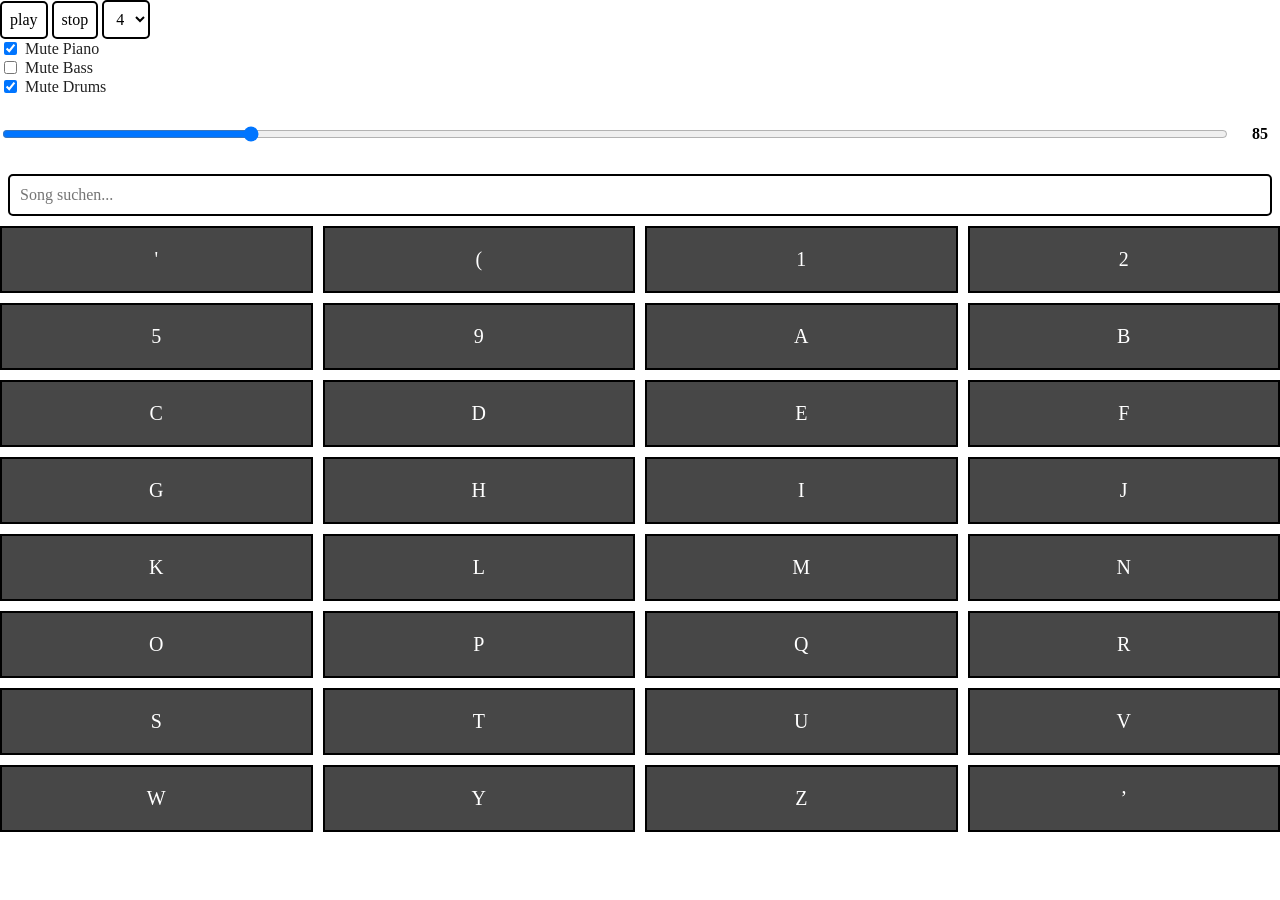
==== app/src/main/assets/website/index.html @ 666165ff "w" ====
<!DOCTYPE html>
<html lang="de">
<head>
	<meta charset="UTF-8">
	<meta name="viewport" content="width=device-width, initial-scale=1.0">
	<title>Jamini</title>
	<script src="js/howler.min.js"></script> 	
	<script src="js/SongParser.js"></script> 	
	<script src="js/DisplaySong.js"></script> 	
	<script src="js/gui.js"></script> 	
	<script src="js/BassLogic.js"></script>
	<script src="js/BassPlayer.js"></script> 	
	<script src="js/PianoVoicings.js"></script> 	 
	<script src="js/PianoLogic.js"></script> 	 	
	<script src="js/PianoPlayer.js"></script> 	
	<script src="js/DrumLogic.js"></script> 
	<script src="js/DrumPlayer.js"></script> 	 	
	<script src="js/ChordParser.js"></script> 	 	 
	<link rel="stylesheet" href="css/main.css">
</head>
<body>
	
	<div id="beatSelectContainer"></div>
	
	<input type="button" value="play" onclick="play();">
	<input type="button" value="stop" onclick="stop();">
	<select id="loopSelect">
		<option value="1">1</option>
		<option value="2">2</option>
		<option value="3">3</option>
		<option value="4" selected>4</option>
		<option value="5">5</option>
		<option value="6">6</option>
		<option value="7">7</option>
		<option value="8">8</option>
	</select>


<label>
	<input type="checkbox" id="mutePiano" checked> Mute Piano
</label>
<label>
	<input type="checkbox" id="muteBass"> Mute Bass
</label>
<label>
	<input type="checkbox" id="muteDrums" checked> Mute Drums
</label>



<br>
<div id="bpmControl">
<input id="bpmSlider" type="range" min="50" max="230" value="85" step="1" oninput="updateBPM(this.value)"/>
	<label for="bpmSlider"><span id="bpmValue">85</span></label> 	
</div>

	<div id="trackName"></div>
	<div id="chordWrapper"></div>

	<input type="text" id="songSearchTxt" placeholder="Song suchen...">
	<div id="songSearchResults"></div> <div id="songChooser"></div>
	<div id="songChooserSongs"></div>

	<script src="js/Songs.js"></script>
	<script src="js/Beats.js"></script> 
	<script src="js/app.js"></script> 	 	
</body>
</html>
---- app/src/main/assets/website/css/main.css ----
body {
	background-color: #ffffff; 
	color: #222222;
	font-family: Georgia, serif;
	margin: 0;
	padding: 0; 	
}

#trackName {
	width: 100%;
	text-align: center;
	margin-bottom: 10px;
	font-weight: bold;
	font-style: italic;
	font-size:14px;
}

#songChooser { 	
	border-radius: 10px; 	
	display: grid;
	grid-template-columns: repeat(4, 1fr); /* 4 Spalten */
	gap: 10px; /* Abstand zwischen den Containern */
	width: 100%;
}

#songChooserSongs{
	border-radius: 10px; 	
	display: grid;
	grid-template-columns: repeat(2, 1fr); 
	gap: 10px; /* Abstand zwischen den Containern */
	width: 100%;
}

.letterBox {
	background-color: #474747;
	color:#fff;
	padding: 20px;
	text-align: center; 	
	font-size:20px; 	 	 	 	 	 	
	transition: background-color 0.5s ease;
	border:2px solid black;
	cursor:pointer;
}

.songBox {
	background-color: #474747;
	color:#fff;
	padding: 10px;
	text-align: center; 	
	font-size:20px; 	 	 	 	 	 	
	transition: background-color 0.5s ease;
	border:2px solid black;
	cursor:pointer;
}


#chordWrapper{ 	

}

.chord{
	background-color: #474747;
	color:#fff;
	padding: 2px;
	padding-bottom:10px;
	text-align: center; 	
	font-size:18px; 	 	 	 	 	 	
	transition: background-color 0.5s ease;
}

.chordActive { 	
	background-color: #777;
}

/* Border-Rechts für die ersten 3 Boxen jeder Zeile */
.chord:nth-child(4n-3), 	/* 1., 5., 9., 13., 17. */
.chord:nth-child(4n-2), 	/* 2., 6., 10., 14., 18. */
.chord:nth-child(4n-1) { /* 3., 7., 11., 15., 19. */
	border-right: 3px solid #fff;
}

#beatSelectContainer{
	float:left;
}


input, select {
	font-family: Georgia, serif;
	font-size: 16px;
	padding: 8px;
	border: 2px solid black;
	border-radius: 5px;
	background-color: white;
	color: black;
	cursor: pointer;
	outline: none;
	transition: all 0.3s ease-in-out;
}




#bpmControl {
	display: flex;
	align-items: center; /* Vertikale Ausrichtung */
	gap: 10px; /* Abstand zwischen den Elementen */
}

#bpmSlider {
	flex-grow: 1; /* Slider nimmt den restlichen Platz ein */
}

label {
	display: flex;
	align-items: center; /* Vertikal ausrichten */
	gap: 5px; /* Abstand zwischen Text und Wert */
}

#bpmValue {
	font-weight: bold;
	color: #000;
	min-width: 40px; /* Damit sich die Breite nicht verändert */
	text-align: center;
}



.song-container {
	font-family: Arial, sans-serif;
	margin: 20px;
}

.song-title {
	text-align: center;
	font-size: 24px;
	margin-bottom: 20px;
}

.section-title {
	font-weight: bold;
	margin-top: 30px;
	margin-bottom: 10px;
	font-size: 18px;
}

.bar-row {
	display: flex;
	flex-wrap: nowrap;
	margin-bottom: 20px;
}

.bar {
	position: relative;
	display: flex;
	align-items: center;
	margin: 0;
	border-left: 1px solid #777;
	border-right: 1px solid #777;
	background: white;
	padding: 5px 0;
	width: 200px;
	box-sizing: border-box;
}

.bar + .bar {
	border-left: none;
}

.signature {
	position: absolute;
	top: -40px;
	left: 5px;
	font-size: 10px;
	text-align: center;
	color: #555;
}

.bar-line,
.repeat-start,
.repeat-end {
	width: 10px;
	font-weight: bold;
	text-align: center;
	color: #333;
}

.bar-body {
	display: grid;
	grid-template-columns: repeat(4, 1fr);
	text-align: center;
	flex: 1;
}

.chord-cell {
	padding: 2px;
	font-weight: bold;
	font-size: 12px;
	box-sizing: border-box;
}

.repeat-version {
	position: absolute;
	top: -15px;
	left: 0%;
	width: 50%;
	height: 15px;
	text-align: center;
}

.repeat-line {
	height: 2px;
	background: black;
	margin-bottom: 2px;
}

.repeat-number {
	font-size: 12px;
	background: white;
	display: inline-block;
	padding: 0 3px;
}

/* Neue Coda-Klasse */
.coda-label {
	position: absolute;
	top: -3px;
	left: 6px;
	font-size: 10px;
	color: rgb(2, 136, 42);
	font-style: italic;
}



/* Neue Stile für die Suchfunktion */

#songSearchTxt {
	width: calc(100% - 40px); /* 100% Breite minus 2x20px Margin */
	padding: 10px;
	margin: 20px auto 10px auto; /* Zentriert das Suchfeld, etwas weniger Abstand nach unten */
	display: block; /* Für block-level Verhalten */
	border: 2px solid black; /* Angeglichen an deine anderen Inputs */
	border-radius: 5px;
	font-size: 1em;
	background-color: white;
	color: black;
}

#songSearchResults {
	margin-top: 10px;
	display: grid; /* Behalte dein Grid-Layout bei */
	grid-template-columns: repeat(2, 1fr); /* Wie bei #songChooserSongs */
	gap: 10px; /* Abstand wie bei #songChooserSongs */
	width: 100%;
	/* display: none; */ /* Dieser Container wird standardmäßig versteckt und bei Suche eingeblendet */
}

.noResults {
	text-align: center;
	color: #888;
	margin-top: 20px;
	/* Wichtig: Wenn noResults ein Kind von einem Grid-Container ist, braucht es keine 100% Breite */
	/* Sondern kann z.B. über grid-column: 1 / -1; über alle Spalten gehen, oder nur über die erste Spalte platziert werden */
	grid-column: 1 / -1; /* Nimmt die volle Breite im Grid ein */
	font-size: 1.1em;
}
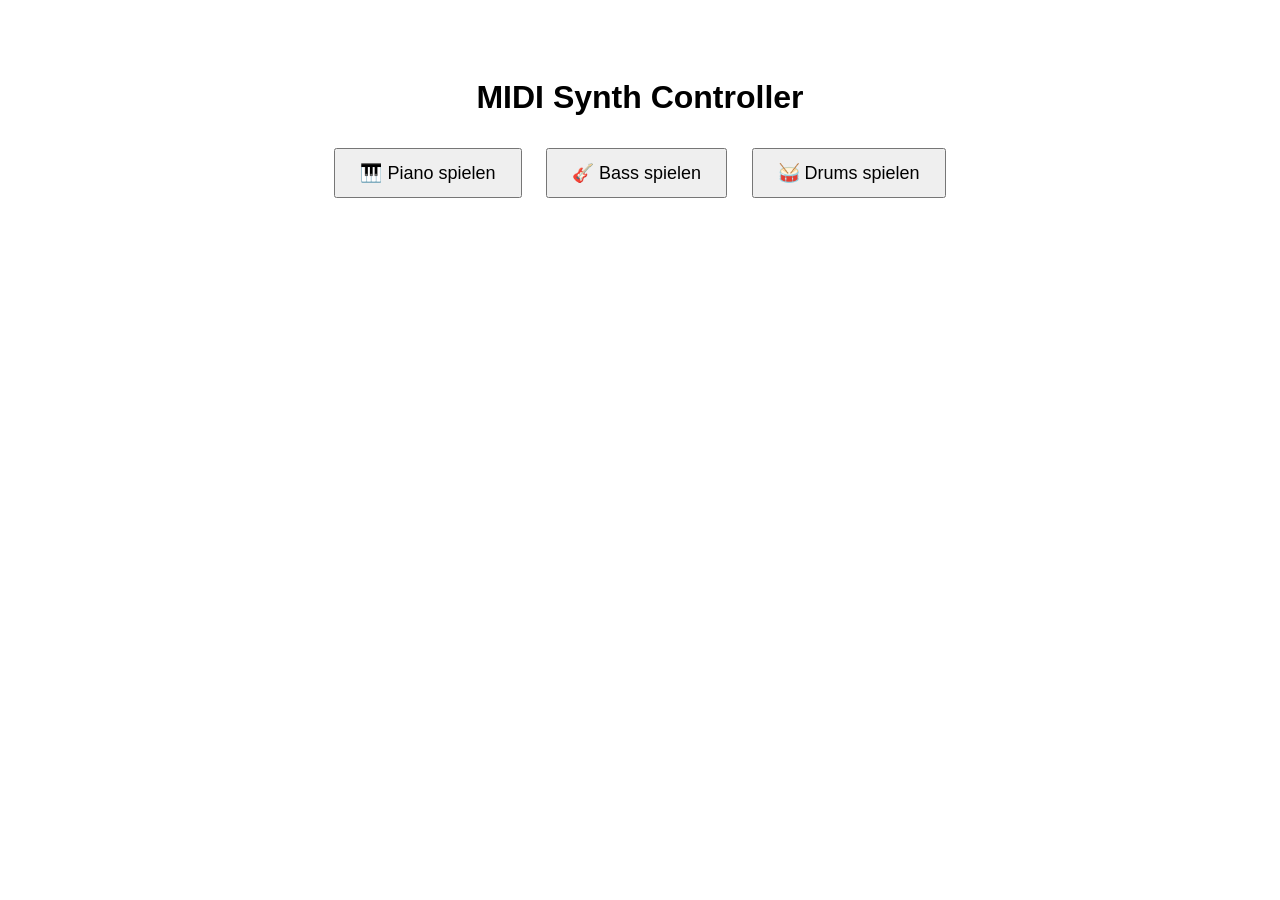
==== commit 619418f7: "w" ====
--- a/app/src/main/assets/website/index.html
+++ b/app/src/main/assets/website/index.html
@@ -2,67 +2,41 @@
 <html lang="de">
 <head>
 	<meta charset="UTF-8">
-	<meta name="viewport" content="width=device-width, initial-scale=1.0">
-	<title>Jamini</title>
-	<script src="js/howler.min.js"></script> 	
-	<script src="js/SongParser.js"></script> 	
-	<script src="js/DisplaySong.js"></script> 	
-	<script src="js/gui.js"></script> 	
-	<script src="js/BassLogic.js"></script>
-	<script src="js/BassPlayer.js"></script> 	
-	<script src="js/PianoVoicings.js"></script> 	 
-	<script src="js/PianoLogic.js"></script> 	 	
-	<script src="js/PianoPlayer.js"></script> 	
-	<script src="js/DrumLogic.js"></script> 
-	<script src="js/DrumPlayer.js"></script> 	 	
-	<script src="js/ChordParser.js"></script> 	 	 
-	<link rel="stylesheet" href="css/main.css">
+	<title>MIDI Synth Controller</title>
+	<style>
+		body {
+            font-family: sans-serif;
+            text-align: center;
+            padding-top: 50px;
+        }
+        button {
+            padding: 12px 24px;
+            font-size: 18px;
+            margin: 10px;
+        }
+	</style>
+	<script>
+		function playPiano() {
+            const note = Math.floor(Math.random() * 30) + 30;
+            SoundInterface.playPiano(note, 127, 500);
+        }
+
+        function playBass() {
+            const note = Math.floor(Math.random() * 30) + 30;
+            SoundInterface.playBass(note, 100, 700);
+        }
+
+        function playDrum() {
+            const note = Math.floor(Math.random() * 30) + 30;
+            SoundInterface.playDrum(note, 127, 200);
+        }
+	</script>
 </head>
 <body>
-	
-	<div id="beatSelectContainer"></div>
-	
-	<input type="button" value="play" onclick="play();">
-	<input type="button" value="stop" onclick="stop();">
-	<select id="loopSelect">
-		<option value="1">1</option>
-		<option value="2">2</option>
-		<option value="3">3</option>
-		<option value="4" selected>4</option>
-		<option value="5">5</option>
-		<option value="6">6</option>
-		<option value="7">7</option>
-		<option value="8">8</option>
-	</select>
+<h1>MIDI Synth Controller</h1>
 
-
-<label>
-	<input type="checkbox" id="mutePiano" checked> Mute Piano
-</label>
-<label>
-	<input type="checkbox" id="muteBass"> Mute Bass
-</label>
-<label>
-	<input type="checkbox" id="muteDrums" checked> Mute Drums
-</label>
-
-
-
-<br>
-<div id="bpmControl">
-<input id="bpmSlider" type="range" min="50" max="230" value="85" step="1" oninput="updateBPM(this.value)"/>
-	<label for="bpmSlider"><span id="bpmValue">85</span></label> 	
-</div>
-
-	<div id="trackName"></div>
-	<div id="chordWrapper"></div>
-
-	<input type="text" id="songSearchTxt" placeholder="Song suchen...">
-	<div id="songSearchResults"></div> <div id="songChooser"></div>
-	<div id="songChooserSongs"></div>
-
-	<script src="js/Songs.js"></script>
-	<script src="js/Beats.js"></script> 
-	<script src="js/app.js"></script> 	 	
+<button onclick="playPiano()">🎹 Piano spielen</button>
+<button onclick="playBass()">🎸 Bass spielen</button>
+<button onclick="playDrum()">🥁 Drums spielen</button>
 </body>
-</html>+</html>
